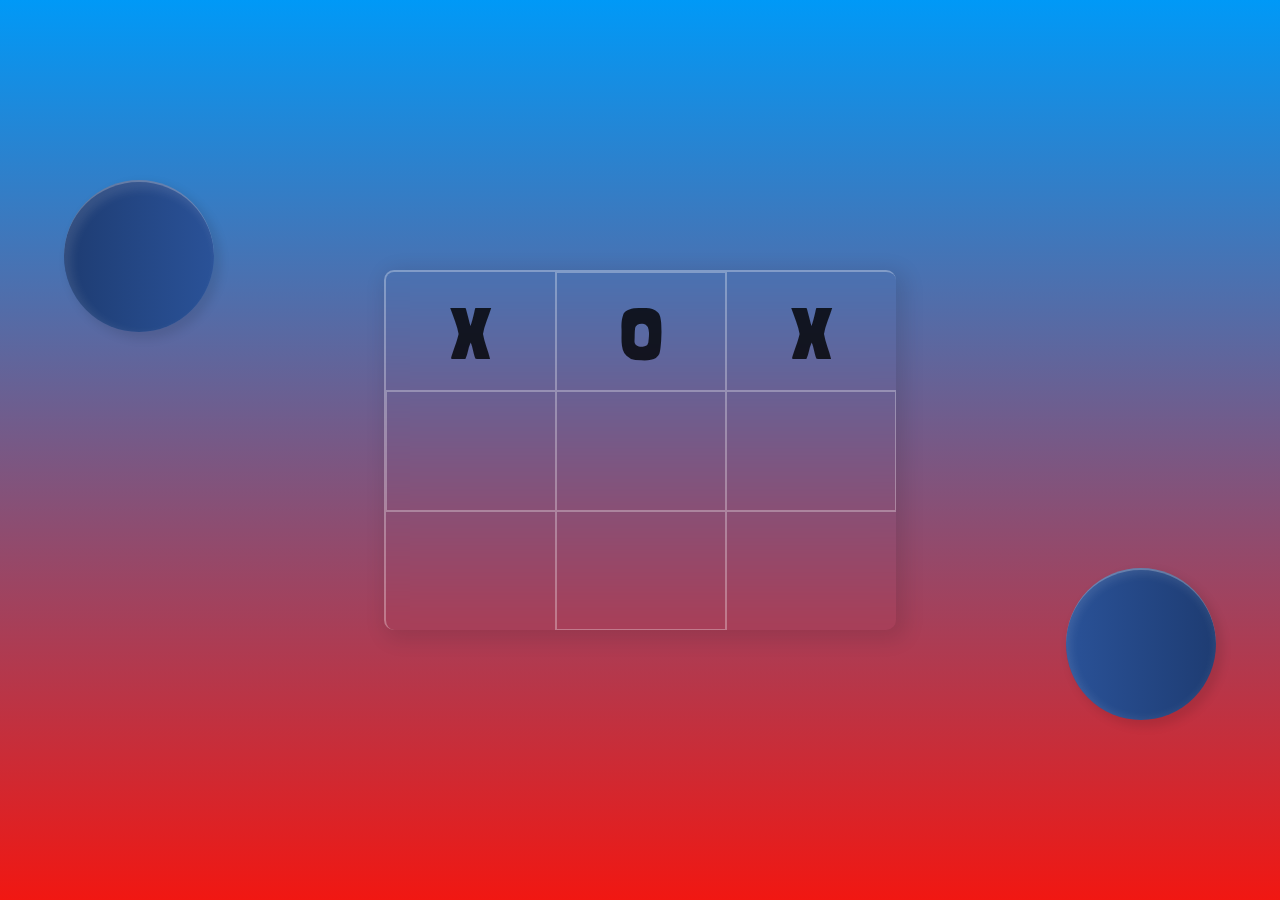
==== main.html @ b8972385 "front-end part with lap design" ====
<!DOCTYPE html>
<html lang="en">
<head>
    <meta charset="UTF-8">
    <meta name="viewport" content="width=device-width, initial-scale=1.0">
    <link rel="stylesheet" href="style.css">
    <!-- meta data about the web  -->
    <meta name="author" content="codinghomo">
    <meta name="describtion" content="tictactoeGame">
    <title>tictactoeGame</title>
</head>
<body>
    <main class="container">
        <section class="game-console">
            <div class="top-row row">
                <span class="button top-left-corner " style="--pos : 1 ;">x</span>
                <span class="button  " style="--pos : 2 ;">o</span>
                <span class="button top-right-corner " style="--pos : 3 ;">x</span>
            </div>
            <div class="middle-row row">
                <span class="button  " style="--pos : 4 ;"></span>
                <span class="button  " style="--pos : 5 ;"></span>
                <span class="button  right-corner" style="--pos : 6 ;"></span>
            </div>
            <div class="bottom-row row">
                <span class="button bottom-left-corner " style="--pos : 7 ;"></span>
                <span class="button  middle-bottom" style="--pos : 8 ;"></span>
                <span class="button bottom-right-corner " style="--pos : 9 ;"></span>
            </div>
        </section>
    </main>
</body>
</html>
---- style.css ----
@import url('https://fonts.googleapis.com/css2?family=Potta+One&display=swap');
@import url('https://fonts.googleapis.com/css2?family=Londrina+Solid:wght@300&display=swap');

*{
    padding:0;
    margin:0;
    box-sizing:border-box;
}
:root{
    font-size:62.5%;
    /* variables for the web theming */
}
body{
    width:100vw;
    height:100vh;
    position:relative;
}
/* entire web graphics */
.container{
    width:100%;
    height:100%;
    background-image:linear-gradient(#0099f7 ,#f11712);
    display:flex;
    align-items:center;
    justify-content:center;
}
.container::before{
    content:'';
    width:15rem;
    height:15rem;
    background-image: linear-gradient( to right , #1e3c72,#2a5298);
    border-top:2px solid rgba(255,255,255,.3);
    border-radius:50%;
    position:absolute;
    top:20%;
    left:5%;
    box-shadow:inset 5px 5px 10px 2px rgba(255,255,255,.1),
                5px 5px 10px 2px rgba(0,0,0,.1)
}
.container::after{
    content:'';
    width:15rem;
    height:15rem;
    /* background-image: linear-gradient(#fd746c,#ff9068); */
    background-image: linear-gradient( to left , #1e3c72,#2a5298);

    border-top:2px solid rgba(255,255,255,.3);
    border-radius:50%;
    position:absolute;
    bottom:20%;
    right:5%;
    box-shadow:inset 2px 2px 10px 2px rgba(255,255,255,.1),
                5px 5px 10px 2px rgba(0,0,0,.1)
}
/* to center the inner content */
.game-console , .row ,.button {
    display:flex;
    justify-content:center;
    align-items:center;
}
/* game-console section of the game */
.game-console{
    width:40%;
    height:40%;
    border:2px solid rgba(255,255,255,.3);
    border-bottom:none;
    border-right:none;
    border-radius:10px;
    backdrop-filter: blur(10px);
    box-shadow:5px 5px 20px 5px rgba(0,0,0,.1);
    flex-direction:column;
}
.game-console .row{
    width:100%;
    height:calc(100%/3);
}
.row .button{
    width:calc(100%/3);
    height:100%;
    border:1px solid rgba(255,255,255,.3);
    font-size:10rem;
    font-family:'Londrina Solid', cursive;
    padding-bottom:1.5rem;
    color:rgba(0,0,0,.8)
}
.row .top-left-corner{
    border-left :none;
    border-top:none;
}
.row .top-right-corner{
    border-right:none;
    border-top:none;
}
.row .bottom-left-corner{
    border-left :none;
    border-bottom:none;
}
.row .bottom-right-corner{
    border-right:none;
    border-bottom:none;
}
.row .button:hover{
    background-color:rgba(255,255,255,.3)
}
.row .button:active{
    background-color:rgba(0,0,0,.2)
}
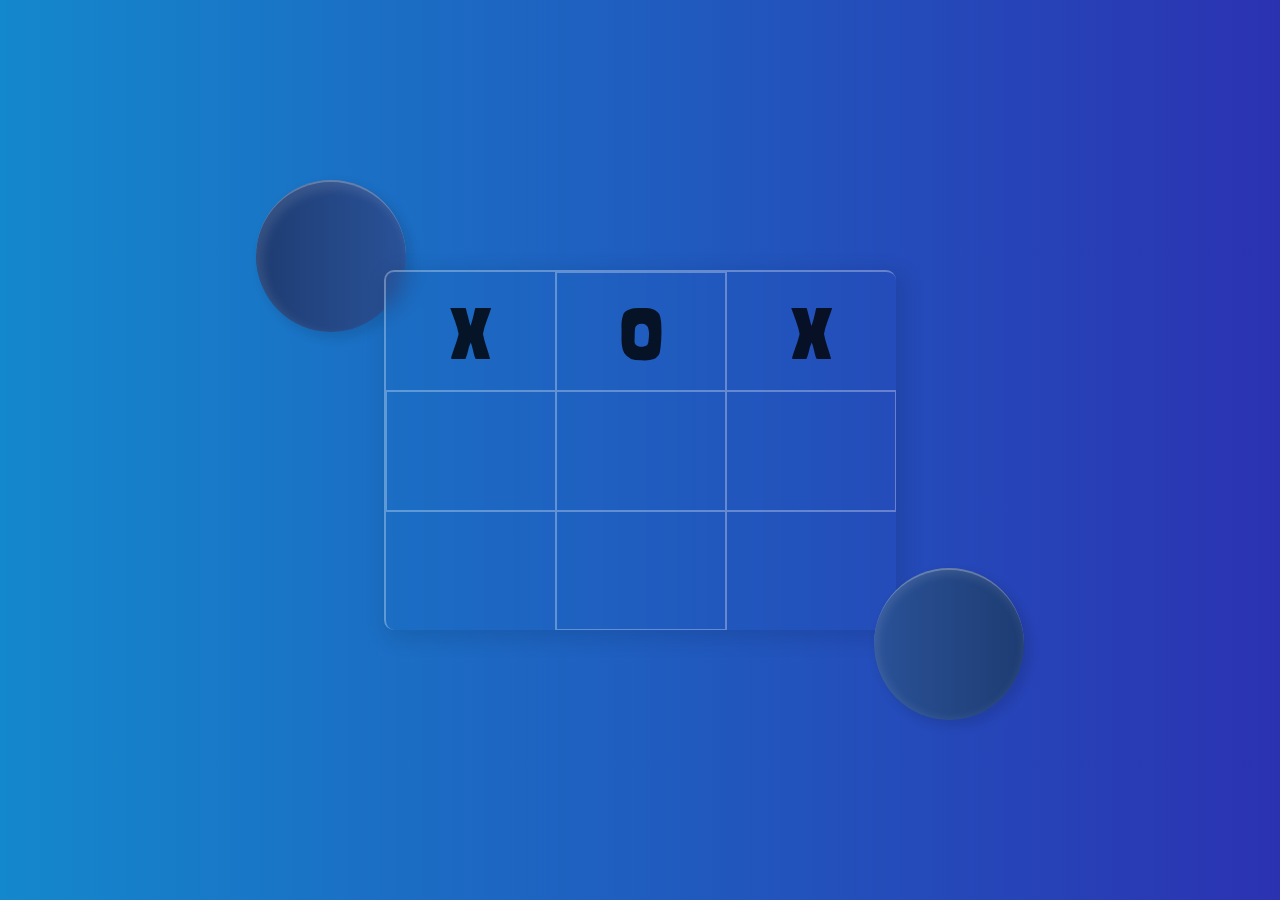
==== commit b17273f1: "script is created and done most of it" ====
--- a/main.html
+++ b/main.html
@@ -12,20 +12,29 @@
 <body>
     <main class="container">
         <section class="game-console">
-            <div class="top-row row">
-                <span class="button top-left-corner " style="--pos : 1 ;">x</span>
-                <span class="button  " style="--pos : 2 ;">o</span>
-                <span class="button top-right-corner " style="--pos : 3 ;">x</span>
+            <div class="game">
+                <!-- section to be displayed when the game is on -->
+                <div class="top-row row">
+                    <span class="button top-left-corner " id="0">x</span>
+                    <span class="button  " id="1">o</span>
+                    <span class="button top-right-corner " id="2">x</span>
+                </div>
+                <div class="middle-row row">
+                    <span class="button  " id="3"></span>
+                    <span class="button  " id="4"></span>
+                    <span class="button  right-corner" id="5"></span>
+                </div>
+                <div class="bottom-row row">
+                    <span class="button bottom-left-corner " id="6"></span>
+                    <span class="button  middle-bottom" id="7"></span>
+                    <span class="button bottom-right-corner " id="8"></span>
+                </div>
             </div>
-            <div class="middle-row row">
-                <span class="button  " style="--pos : 4 ;"></span>
-                <span class="button  " style="--pos : 5 ;"></span>
-                <span class="button  right-corner" style="--pos : 6 ;"></span>
-            </div>
-            <div class="bottom-row row">
-                <span class="button bottom-left-corner " style="--pos : 7 ;"></span>
-                <span class="button  middle-bottom" style="--pos : 8 ;"></span>
-                <span class="button bottom-right-corner " style="--pos : 9 ;"></span>
+            <div class="game-over">
+                <!-- section to be displayed when the game is over -->
+                <span class="winner">won</span>
+                <button class="restart">restart</button>
+
             </div>
         </section>
     </main>
--- a/style.css
+++ b/style.css
@@ -19,7 +19,7 @@
 .container{
     width:100%;
     height:100%;
-    background-image:linear-gradient(#0099f7 ,#f11712);
+    background-image:linear-gradient(to right,#1488cc ,#2b32b2);
     display:flex;
     align-items:center;
     justify-content:center;
@@ -33,7 +33,7 @@
     border-radius:50%;
     position:absolute;
     top:20%;
-    left:5%;
+    left:20%;
     box-shadow:inset 5px 5px 10px 2px rgba(255,255,255,.1),
                 5px 5px 10px 2px rgba(0,0,0,.1)
 }
@@ -48,12 +48,12 @@
     border-radius:50%;
     position:absolute;
     bottom:20%;
-    right:5%;
+    right:20%;
     box-shadow:inset 2px 2px 10px 2px rgba(255,255,255,.1),
                 5px 5px 10px 2px rgba(0,0,0,.1)
 }
 /* to center the inner content */
-.game-console , .row ,.button {
+.game-console , .row ,.button , .game-over{
     display:flex;
     justify-content:center;
     align-items:center;
@@ -69,8 +69,18 @@
     backdrop-filter: blur(10px);
     box-shadow:5px 5px 20px 5px rgba(0,0,0,.1);
     flex-direction:column;
+    position:relative;
 }
-.game-console .row{
+.game , .game-over{
+    width:100%;
+    height:100%;
+}
+/* game on section */
+.game{
+    opacity: 1;
+    transition:opacity .8s ;
+}
+.game .row{
     width:100%;
     height:calc(100%/3);
 }
@@ -104,4 +114,45 @@
 }
 .row .button:active{
     background-color:rgba(0,0,0,.2)
+}
+/* game-over section */
+.game-over{
+    position:absolute;
+    flex-direction:column;
+    display:none;
+    transition:display 1s;
+}
+.game-over .winner{
+    padding-bottom:4rem;
+    font-size:10rem;
+    font-family:'Londrina Solid', cursive;
+    letter-spacing:.8rem;
+    color:yellowgreen;
+    filter:drop-shadow(5px 0 0 rgba(0,0,0,.3));
+    opacity:.8;
+}
+.game-over .restart {
+    background-color:transparent;
+    outline:none;
+    font-size:3rem;
+    font-family:'Londrina Solid', cursive;
+    text-transform:capitalize;
+    letter-spacing:.3rem;
+    padding:.5rem 1.4rem;
+    border: 1px solid rgba(255,255,255,.3);
+    border-bottom:none;
+    border-right:none;
+    border-radius:1rem;
+    backdrop-filter:blur(10px);
+    box-shadow:3px 2px 5px 2px rgba(0,0,0,.1);
+}
+.restart:hover{
+    background-color:rgba(255,255,255,.1);
+}
+.restart:active{
+    box-shadow:inset 3px 2px 5px 2px rgba(0,0,0,.1),
+    inset -3px -2px 5px 2px rgba(255,255,255,.1);
+}
+.restart:focus{
+    outline:none;
 }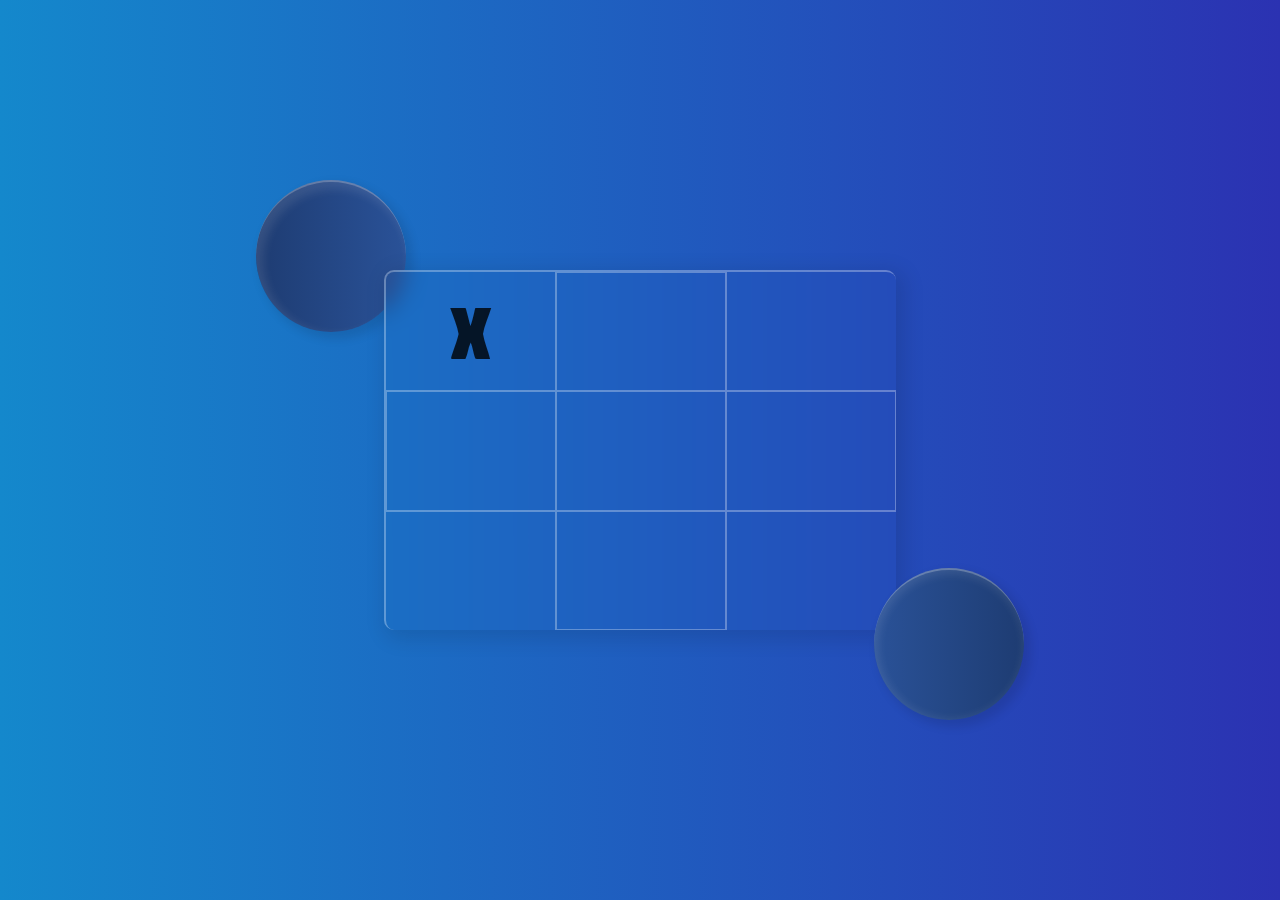
==== commit c217c6c9: "complete funtionalities were done" ====
--- a/main.html
+++ b/main.html
@@ -15,19 +15,19 @@
             <div class="game">
                 <!-- section to be displayed when the game is on -->
                 <div class="top-row row">
-                    <span class="button top-left-corner " id="0">x</span>
-                    <span class="button  " id="1">o</span>
-                    <span class="button top-right-corner " id="2">x</span>
+                    <span class="button top-left-corner " id="column0">x</span>
+                    <span class="button  " id="column1"></span>
+                    <span class="button top-right-corner " id="column2"></span>
                 </div>
                 <div class="middle-row row">
-                    <span class="button  " id="3"></span>
-                    <span class="button  " id="4"></span>
-                    <span class="button  right-corner" id="5"></span>
+                    <span class="button  " id="column3"></span>
+                    <span class="button  " id="column4"></span>
+                    <span class="button  right-corner" id="column5"></span>
                 </div>
                 <div class="bottom-row row">
-                    <span class="button bottom-left-corner " id="6"></span>
-                    <span class="button  middle-bottom" id="7"></span>
-                    <span class="button bottom-right-corner " id="8"></span>
+                    <span class="button bottom-left-corner " id="column6"></span>
+                    <span class="button  middle-bottom" id="column7"></span>
+                    <span class="button bottom-right-corner " id="column8"></span>
                 </div>
             </div>
             <div class="game-over">
@@ -38,5 +38,6 @@
             </div>
         </section>
     </main>
+    <script src="script.js"></script>
 </body>
 </html>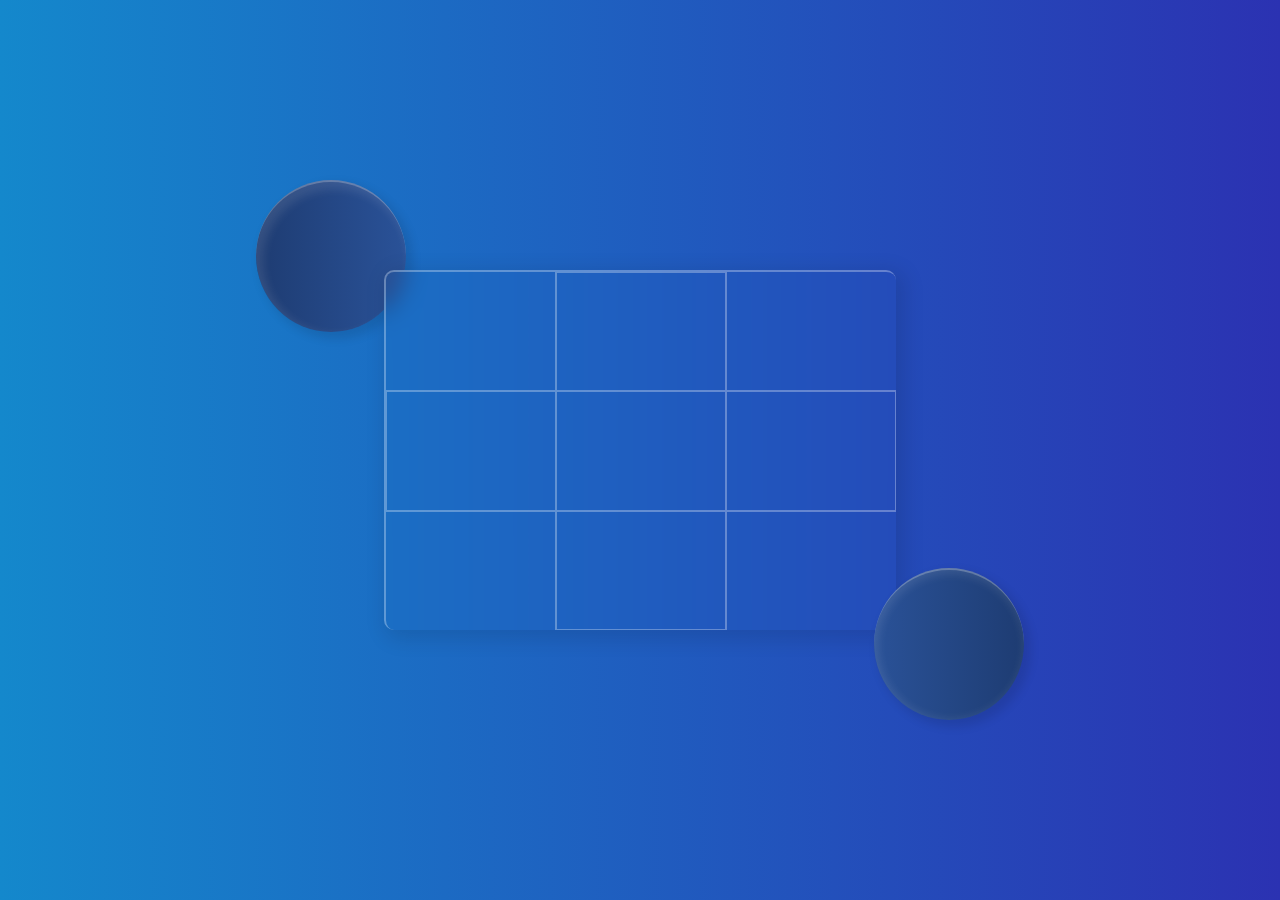
==== commit 1ff286be: "all bugs are fixed and tested all the corner cases" ====
--- a/main.html
+++ b/main.html
@@ -15,7 +15,7 @@
             <div class="game">
                 <!-- section to be displayed when the game is on -->
                 <div class="top-row row">
-                    <span class="button top-left-corner " id="column0">x</span>
+                    <span class="button top-left-corner " id="column0"></span>
                     <span class="button  " id="column1"></span>
                     <span class="button top-right-corner " id="column2"></span>
                 </div>
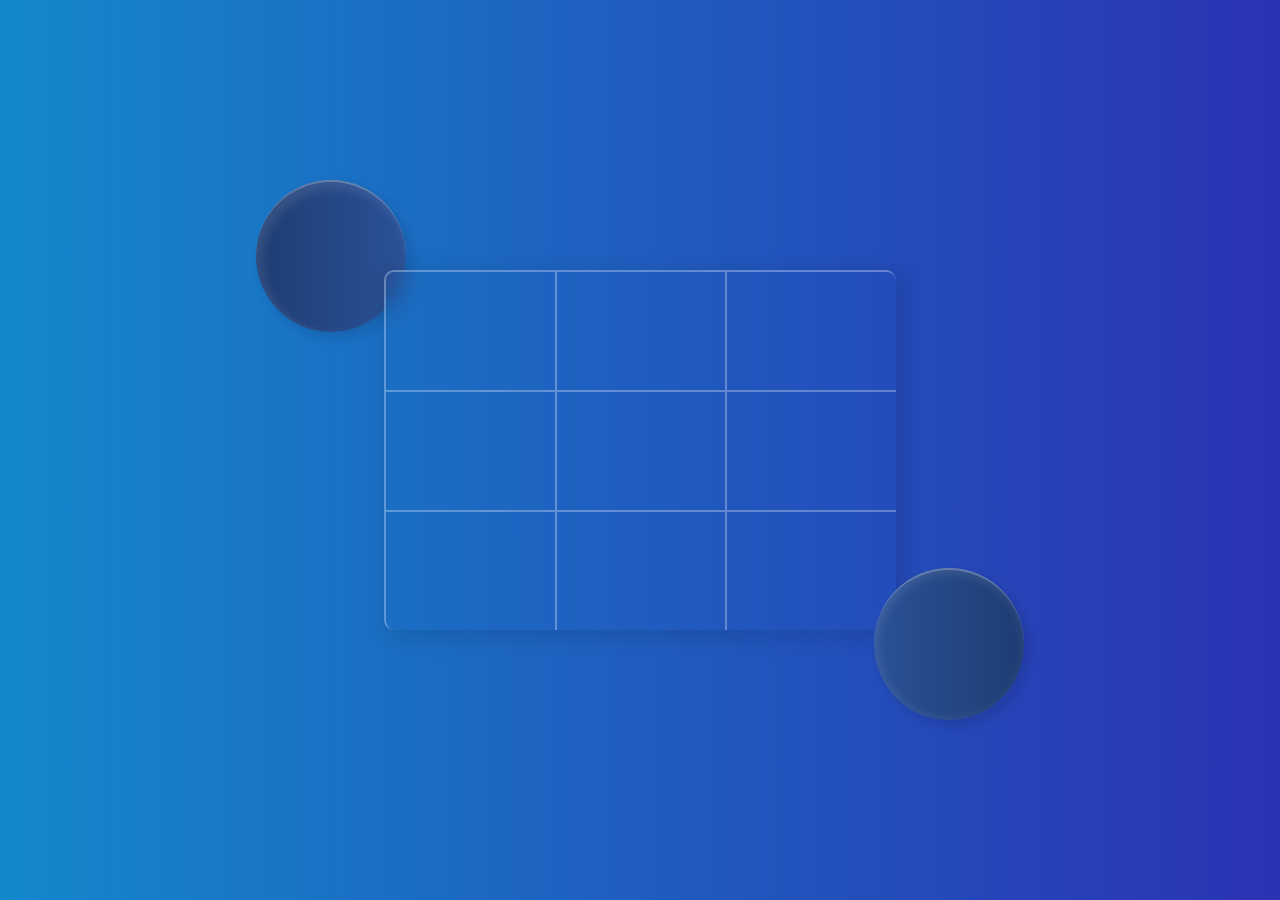
==== commit 185b49bc: "minmax ai algorithms created" ====
--- a/main.html
+++ b/main.html
@@ -16,11 +16,11 @@
                 <!-- section to be displayed when the game is on -->
                 <div class="top-row row">
                     <span class="button top-left-corner " id="column0"></span>
-                    <span class="button  " id="column1"></span>
+                    <span class="button  middle-top" id="column1"></span>
                     <span class="button top-right-corner " id="column2"></span>
                 </div>
                 <div class="middle-row row">
-                    <span class="button  " id="column3"></span>
+                    <span class="button  left-corner" id="column3"></span>
                     <span class="button  " id="column4"></span>
                     <span class="button  right-corner" id="column5"></span>
                 </div>
--- a/style.css
+++ b/style.css
@@ -115,6 +115,18 @@
 .row .button:active{
     background-color:rgba(0,0,0,.2)
 }
+.row .right-corner {
+    border-right:none;
+}
+.row .middle-bottom{
+    border-bottom:none;
+}
+.row .middle-top{
+    border-top:none;
+}
+.row .left-corner{
+    border-left:none;
+}
 /* game-over section */
 .game-over{
     position:absolute;
